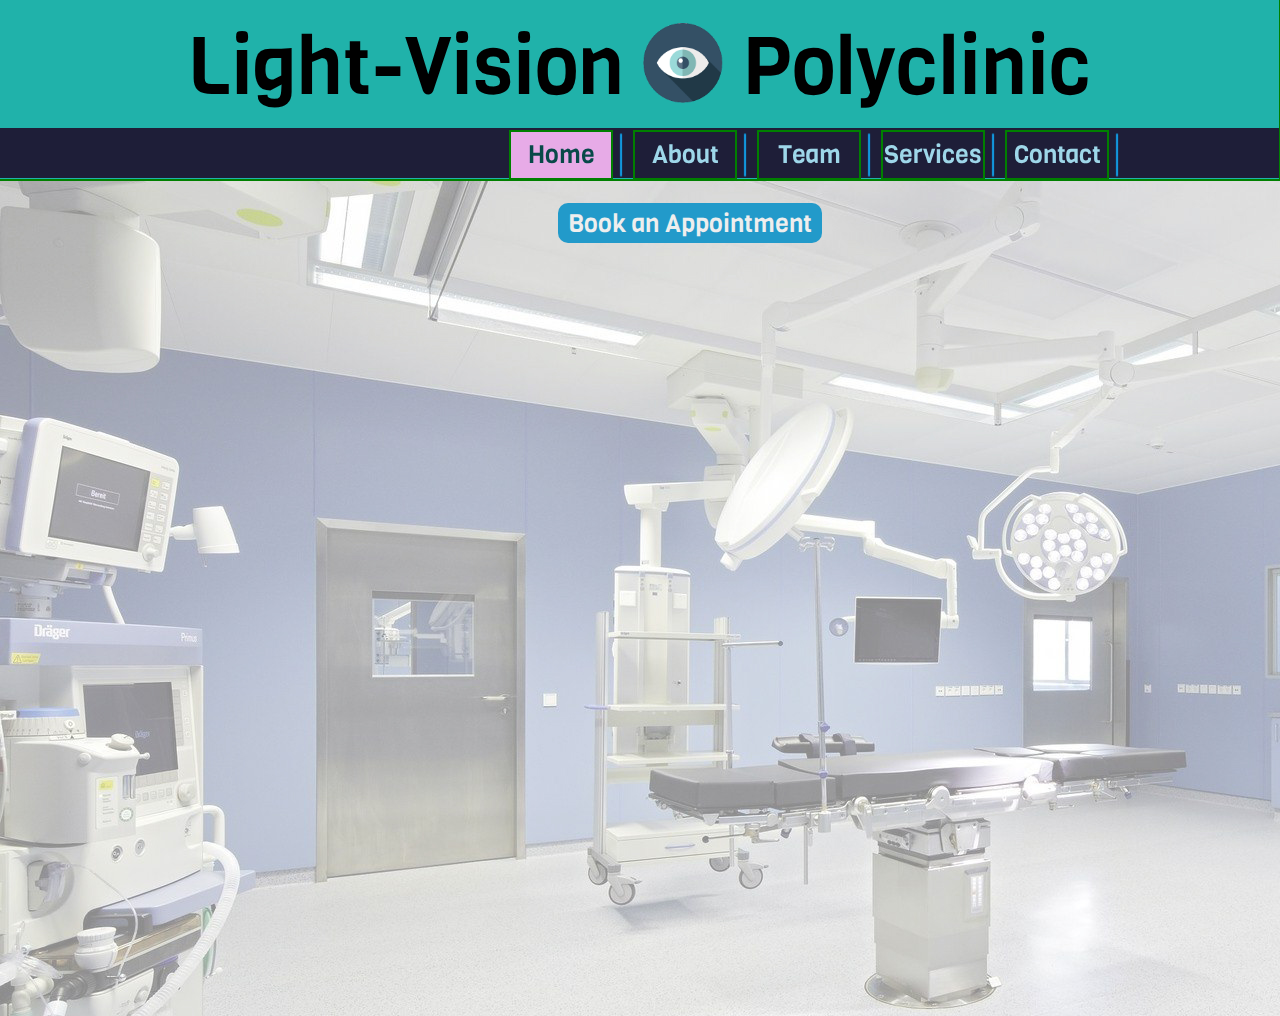
==== index.html @ 8c6f8590 "home page and navigation" ====
<!DOCTYPE html>
<head>
    <title>Light Vision - Polyclinic</title>
    <meta charset="utf-8">
    <meta name="viewport" content="width=device-width, initial-scale=1, shrink-to-fit=no">
    <link rel="shortcut icon" href="img/favicon.ico" type="image/x-icon">
    <link rel="icon" href="img/favicon.ico" type="image/x-icon">
    <link rel="stylesheet" href="css/styling.css">
    <link href="https://fonts.googleapis.com/css2?family=Viga&display=swap" rel="stylesheet">
</head>

<body>
    
    <div id="container">
        <div id="topbar">
            Light-Vision <img id="eye" src="img/eye.png">
            Polyclinic <!-- <img id="border" src="img/border.png"> --> 
        </div>
        <hr id ="line">
        <div class="navigation"> 
            <div id="options">
                <div class="tabs active"> <span id="navtext"> Home</span> <img src="img/grayline.png" style=" width: 60px; margin-left: 90px; position: relative; top:-40px; left:-10px"> </div>  
                
                <div class="tabs "> <span id="navtext"> About </span> <img src="img/grayline.png" style=" width: 60px; margin-left: 90px; position: relative; top:-40px; left:-10px"></div>  
                <div class="tabs "> <span id="navtext"> Team </span> <img src="img/grayline.png" style=" width: 60px; margin-left: 90px; position: relative; top:-40px; left:-10px"></div>
                <div class="tabs "> <span id="navtext"> Services </span> <img src="img/grayline.png" style=" width: 60px; margin-left: 90px; position: relative; top:-40px; left:-10px"></div>
                <div class="tabs last"> <span id="navtext"> Contact </span> <img src="img/grayline.png" style=" width: 60px; margin-left: 90px; position: relative; top:-40px; left:-10px"></div>
                <div> <button id="btn"> Book an Appointment</button></div>
            </div>
        </div>
    </div>

</body>
---- css/styling.css ----
#container{
    margin: 0 auto;
    background-color: lightseagreen;
    height:180px;
    width: 100%;
    position: fixed;
    top: -3px;
    left: -3px;
    border: 2px, solid, green;
    
    text-align: center;
}

body {
    font-family: 'Viga', sans-serif;
    background-image: url("../img/opacity.jpg");
    background-blend-mode: lighten;
    width:100%;
    height:1000px;
    
}

#eye {
    width:80px;
    height:80px;
    padding-top: 15px;
    position: relative;
    top:9px;
    border:1px;
}

#topbar{
    font-size: 80px;
    
    width:100%;
}

#title{
    top:-20px;
}

#topwithborder{
    border: 2px, solid, green;
    
}

#border{
    height:100px;
    position: relative;
    top:13px;
}

.navigation{
    height:50px;
    background-color: rgb(30, 30, 56);
    position: relative;
    top:-10px;
    color: rgb(158, 215, 233);
    text-align: center;
    margin: 0 auto;
}

.tabs{
    float: left;
    margin:10px;
    
    font-size: 25px;
    border: 2px, solid, green;
    width:100px;
    height: 46px;
    position: relative;
    top:-8px;
    text-align: center;
}

.active{
    background-color: rgb(231, 171, 231);
    color: rgb(8, 73, 73);
    text-align: center;
    
}

#options{
    margin-left: 500px;
    text-align: center;
}
#navtext{
    position: relative;
    top:6px;
    
}

#btn {
    background: rgb(34, 154, 202);
    height: 40px;
    min-width: 150px;
    border: none;
    border-radius: 10px;
    color: #eee;
    font-size: 25px;
    transition: 1s;
    -webkit-tap-highlight-color: transparent;
    display: flex;
    align-items: center;
    justify-content: center;
    cursor: pointer;
    padding: 5px 10px;
    font-family: 'Viga', sans-serif;
    position: relative;
    top: 5px;
    margin-left: 19px;
    left:40px;
  }
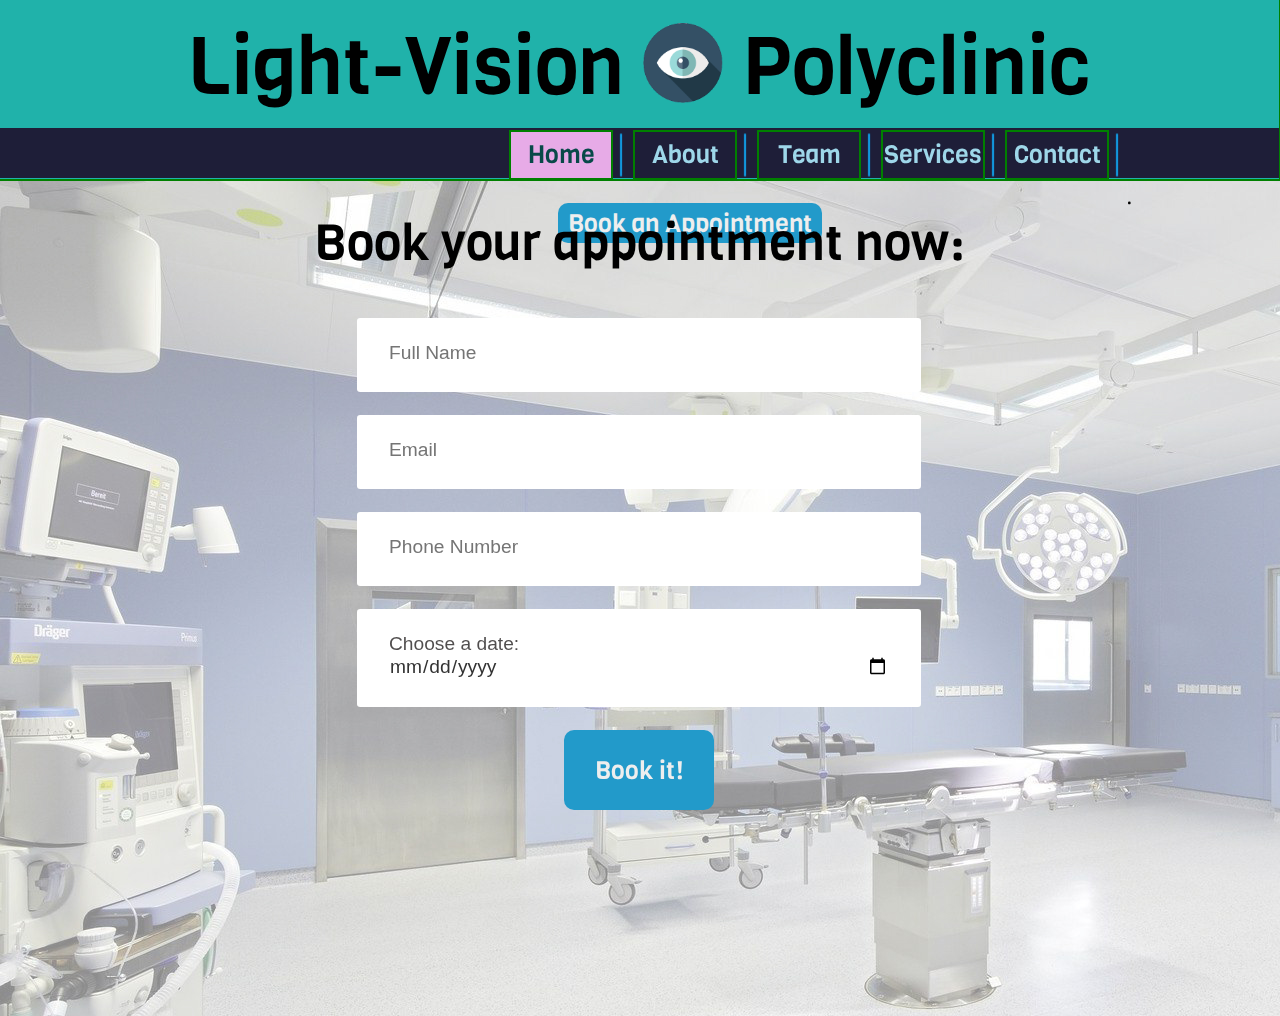
==== commit 8873362d: "appointment form" ====
--- a/index.html
+++ b/index.html
@@ -7,6 +7,7 @@
     <link rel="icon" href="img/favicon.ico" type="image/x-icon">
     <link rel="stylesheet" href="css/styling.css">
     <link href="https://fonts.googleapis.com/css2?family=Viga&display=swap" rel="stylesheet">
+    <script src="https://ajax.googleapis.com/ajax/libs/jquery/3.5.1/jquery.min.js"></script>
 </head>
 
 <body>
@@ -25,9 +26,88 @@
                 <div class="tabs "> <span id="navtext"> Team </span> <img src="img/grayline.png" style=" width: 60px; margin-left: 90px; position: relative; top:-40px; left:-10px"></div>
                 <div class="tabs "> <span id="navtext"> Services </span> <img src="img/grayline.png" style=" width: 60px; margin-left: 90px; position: relative; top:-40px; left:-10px"></div>
                 <div class="tabs last"> <span id="navtext"> Contact </span> <img src="img/grayline.png" style=" width: 60px; margin-left: 90px; position: relative; top:-40px; left:-10px"></div>
-                <div> <button id="btn"> Book an Appointment</button></div>
+                <div> <button class="btn"> Book an Appointment</button></div>
             </div>
+        </div>
+        <div class="content">
+            <div id="bookform">
+                .
+                <form id="appForm" action="#test.html" method="post">
+                    <span id="bigtext"> Book your appointment now: </span>
+                    <br><br><br>
+                    
+                    <input type="text" name="fullname" id="fullname" class="form-input" placeholder="Full Name">
+                    <p id="errorname"  style="color:red; background-color: aliceblue; margin: 2px auto; width: 220px; border:none; border-radius: 30%;">  </p> 
+                    <br>
+                    <input type="text" name="email" id="email" class="form-input" placeholder="Email">
+                    <p id="errorEmail"  style="color:red; background-color: aliceblue; margin: 2px auto; width: 220px; border:none; border-radius: 30%;">  </p> 
+                    <br>
+                    <input type="text" name="phone" id="phone" class="form-input" placeholder="Phone Number">
+                    <p id="errorphone"  style="color:red; background-color: aliceblue; margin: 2px auto; width: 200px; border:none; border-radius: 30%;">  </p> 
+                    <br>
+                    <input type="date" id="date" name="date" class="form-input" placeholder="Choose a date:">
+                    <p id="errordate"  style="color:red; background-color: aliceblue; margin: 2px auto; width: 220px; border:none; border-radius: 30%;">  </p>
+                    <br>
+                    <input type="submit" id="btn-submit" value="Book it!">
+                    
+                </form>
+            </div>
+            
         </div>
     </div>
 
-</body>+</body>
+
+<script type="text/javascript">
+
+    $(document).on("keydown", "form", function(event) { 
+        return event.key != "Enter";
+    });
+    
+    function isEmail(email){
+                var regex = /^([a-zA-Z0-9_.+-])+\@(([a-zA-Z0-9-])+\.)+([a-zA-Z0-9]{2,4})+$/;
+                return regex.test(email);
+            }
+            
+            function isName(fullName){
+                var regex = /^[a-z ,.'-]+$/i ;
+                return regex.test(fullName);
+            }
+
+            function isPhone(fullName){
+                var regex = /^[0-9]+$/i ;
+                return regex.test(fullName);
+            }
+    
+    $("#appForm").on('submit', function(event) {
+        event.preventDefault();
+        var valid = true;
+        if ($("#email").val() == "" || isEmail($("#email").val() == false)){
+             $("#errorEmail").html("Please enter a valid email!");
+              valid = false;
+         } else  $("#errorEmail").html("");
+    
+        if ($("#fullname").val() == ""){
+            $("#errorname").html("First Name field is empty!");
+            valid = false;
+        } else $("#errorname").html("");
+
+        if ($("#date").val() == ""){
+            $("#errordate").html("You must select a date!");
+            valid = false;
+        } else $("#errordate").html("");
+    
+        if ($("#phone").val() == ""){
+            $("#errorphone").html("Phone field is empty!");
+            valid = false;
+        } else if (isPhone($("#phone").val()) == false || $("#phone").val().length<9 ){
+            $("#errorphone").html("Phone must contain at least 9 numbers!");
+            valid = false;
+        } else  $("#errorphone").html("");
+     
+        if (valid) {
+            window.location.href = 'test.html'
+            
+        }  
+    });
+    </script>--- a/css/styling.css
+++ b/css/styling.css
@@ -18,6 +18,10 @@
     width:100%;
     height:1000px;
     
+}
+
+#bigtext{
+    font-size: 50px;
 }
 
 #eye {
@@ -56,8 +60,8 @@
     position: relative;
     top:-10px;
     color: rgb(158, 215, 233);
-    text-align: center;
-    margin: 0 auto;
+   
+    
 }
 
 .tabs{
@@ -90,7 +94,7 @@
     
 }
 
-#btn {
+.btn {
     background: rgb(34, 154, 202);
     height: 40px;
     min-width: 150px;
@@ -112,3 +116,70 @@
     left:40px;
   }
 
+  #btn-submit {
+    background: rgb(34, 154, 202);
+    height: 80px;
+    min-width: 150px;
+    border: none;
+    border-radius: 10px;
+    color: #eee;
+    font-size: 25px;
+    transition: 1s;
+    -webkit-tap-highlight-color: transparent;
+    align-items: center;
+    justify-content: center;
+    cursor: pointer;
+    padding: 5px 10px;
+    font-family: 'Viga', sans-serif;
+    position: relative;
+    left:600x;
+  }
+
+
+.content{
+    width:1000px;
+    height:500px;
+    
+    margin: 0 auto;
+    align-items: center;
+}
+
+#bookform{
+    position: relative;
+}
+
+.form-label {
+    font-family: 'Roboto', sans-serif;
+    font-size: 1.2rem;
+    margin-left: 2rem;
+    margin-top: 0.7rem;
+    display: block;
+    transition: all 0.3s;
+    transform: translateY(0rem);
+  }
+  
+  .form-input {
+    font-family: 'Roboto', sans-serif;
+    color: #333;
+    font-size: 1.2rem;
+      margin: 0 auto;
+    padding: 1.5rem 2rem;
+    border-radius: 0.2rem;
+    background-color: rgb(255, 255, 255);
+    border:none;
+    width: 50%;
+    display: block;
+    border-bottom: 0.3rem solid transparent;
+    transition: all 0.3s;
+  }
+
+  input[type="date"]:before {
+    content: attr(placeholder) !important;
+    color: rgb(7, 3, 3);
+    margin-right: 0.5em;
+    opacity: 0.7;
+  }
+  input[type="date"]:focus:before,
+  input[type="date"]:valid:before {
+    content: "";
+  }
